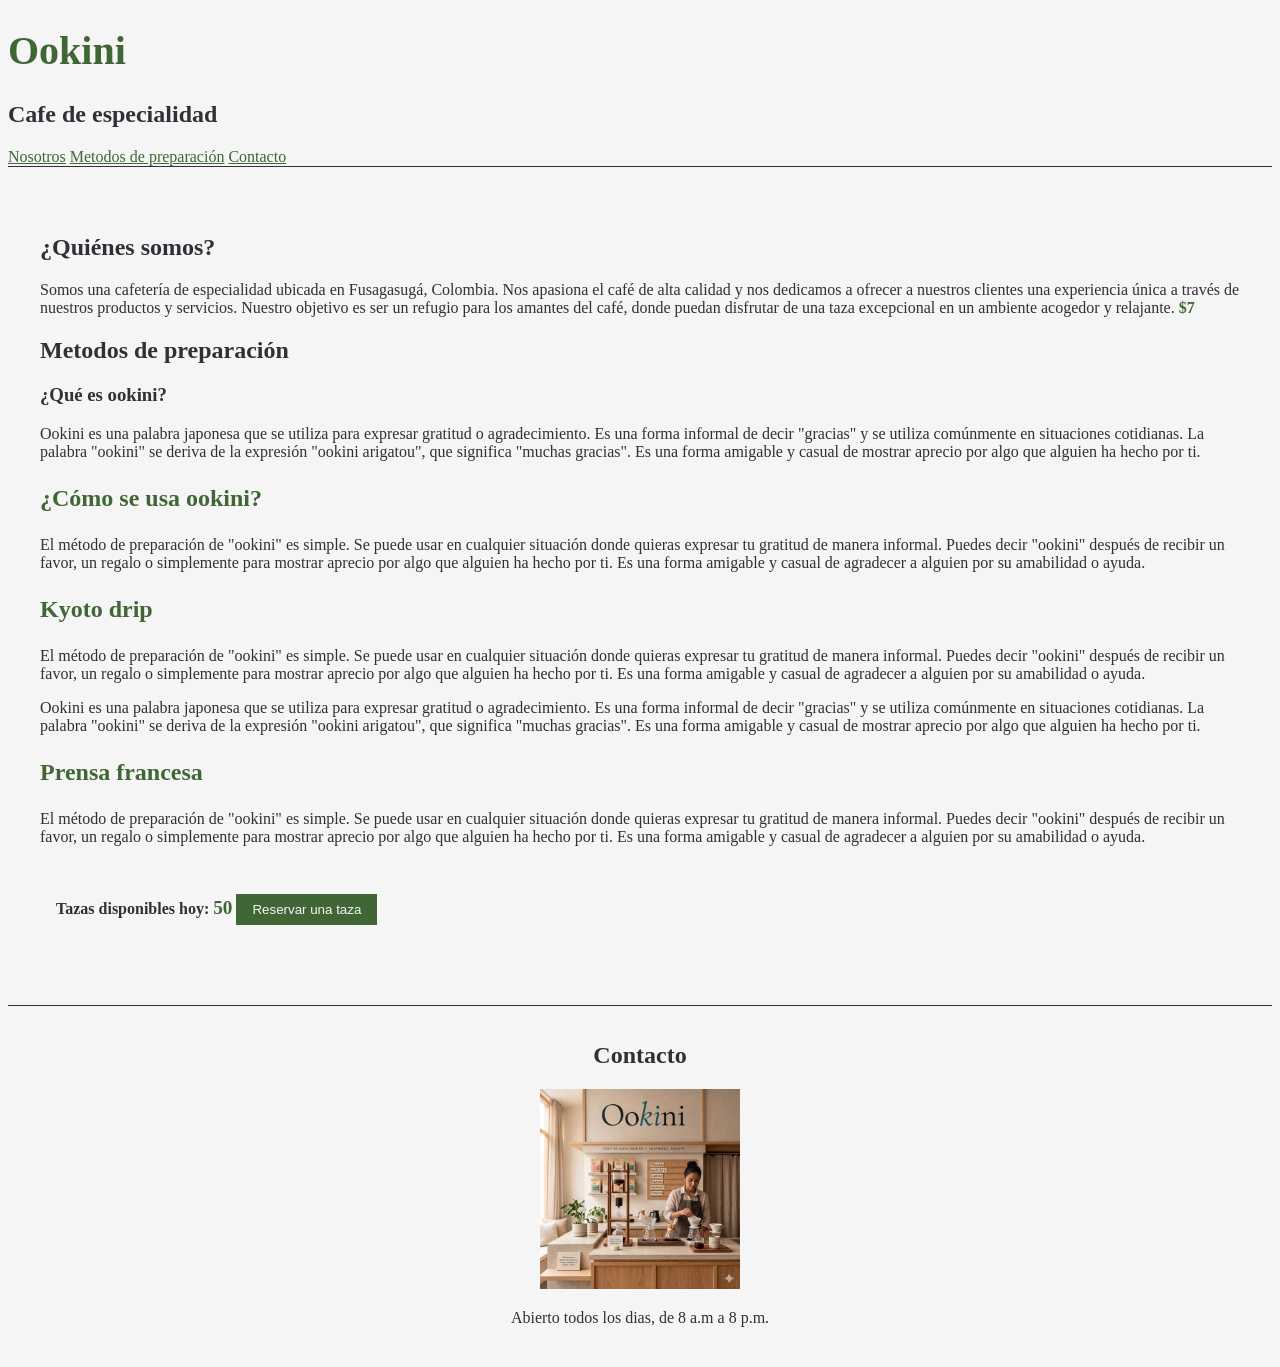
==== index.html @ 03ee31b1 "version inicial del sitio web de ookini" ====
<!DOCTYPE html>
<html lang="es">
<head>
    <meta charset="UTF-8">
    <meta name="viewport" content="width=device-width, initial-scale=1.0">
    <link rel="stylesheet" href="styles.css">
    <title>Ookini</title>

</head>

<body>

    <header>
        <h1>Ookini</h1>
        <h2> Cafe de especialidad</h2>
        <nav>
            <a href ="#Nosotros">Nosotros</a>
            <a href="#Metodos">Metodos de preparación</a>
            <a href="#Contacto">Contacto</a>
        </nav>
    </header>

    <main>
        <section id="Nosotros">
            <h2>¿Quiénes somos?</h2>
            <p>Somos una cafetería de especialidad ubicada en Fusagasugá, Colombia.
                 Nos apasiona el café de alta calidad y nos dedicamos a ofrecer a nuestros clientes
                una experiencia única a través de nuestros productos y servicios. Nuestro objetivo 
                es ser un refugio para los amantes del café, donde puedan disfrutar de una taza excepcional 
                en un ambiente acogedor y relajante. <span class="precio">$7</span></p>
        <section id="Metodos">
            <h2>Metodos de preparación</h2>
            <h3>¿Qué es ookini?</h3>
             <p>Ookini es una palabra japonesa que se utiliza para expresar gratitud o agradecimiento. Es una forma informal de decir "gracias" y se utiliza comúnmente en situaciones cotidianas. La palabra "ookini" se deriva de la expresión "ookini arigatou", que significa "muchas gracias". Es una forma amigable y casual de mostrar aprecio por algo que alguien ha hecho por ti.</p>
            
             <h3 class="metodo-titulo">¿Cómo se usa ookini?</h3>
              <p>El método de preparación de "ookini" es simple. Se puede usar en cualquier situación donde quieras expresar tu gratitud de manera informal. Puedes decir "ookini" después de recibir un favor, un regalo o simplemente para mostrar aprecio por algo que alguien ha hecho por ti. Es una forma amigable y casual de agradecer a alguien por su amabilidad o ayuda.</p>
              <h3 class="metodo-titulo">Kyoto drip</h3>
            <p>El método de preparación de "ookini" es simple. Se puede usar en cualquier situación donde quieras expresar tu gratitud de manera informal. Puedes decir "ookini" después de recibir un favor, un regalo o simplemente para mostrar aprecio por algo que alguien ha hecho por ti. Es una forma amigable y casual de agradecer a alguien por su amabilidad o ayuda.</p>
             <p>Ookini es una palabra japonesa que se utiliza para expresar gratitud o agradecimiento. Es una forma informal de decir "gracias" y se utiliza comúnmente en situaciones cotidianas. La palabra "ookini" se deriva de la expresión "ookini arigatou", que significa "muchas gracias". Es una forma amigable y casual de mostrar aprecio por algo que alguien ha hecho por ti.</p>
             <h3 class="metodo-titulo">Prensa francesa</h3>
              <p>El método de preparación de "ookini" es simple. Se puede usar en cualquier situación donde quieras expresar tu gratitud de manera informal. Puedes decir "ookini" después de recibir un favor, un regalo o simplemente para mostrar aprecio por algo que alguien ha hecho por ti. Es una forma amigable y casual de agradecer a alguien por su amabilidad o ayuda.</p>
    
        </section>

        <section id="reservas">
            <p> Tazas disponibles hoy: <span id="contador-Tazas">50</span>  
                <button id="boton-reservar">Reservar una taza</button></p>
                
           
        </section>
 </main>
       <footer>
        <h2 id="Contacto">Contacto</h2>
        <img src="ookini-barra.jpeg" alt="Imagen de cafeteria" width="200" height="200">
        <p> Abierto todos los dias, de 8 a.m a 8 p.m. <a href="mailto: HOSEPT.E@GMAIL.COM"> 
         </footer>

    <script src="script.js"></script>
    </body>
    
    

</html>
---- styles.css ----
body {
    background-color: #f5f5f5;
    font-family: Georgia, serif;
    color: #342e37
}
h1 {
    color: #3F6634;
    font-size: 2.5em;
}
header {
    padding: 1.5rem 2 rem;
    border-bottom: 1px solid #342e37;
}
nav a {
    color: #3F6634;
}

main {
    padding: 3rem 2rem;
}
body {
    background-color: #f5f5f5;
    font-family: Georgia, serif;
    color: #342e37
}
.precio {
   font-weight: bold;
    color: #3F6634;
}
.metodo-titulo {
    font-size: 1.5em;
    color: #3F6634;
}
footer {
    text-align: center;
    padding: 1rem;
    border-top: 1px solid #342e37;
    color: #342e37;
}

#reservas {
    font-weight: bold;
    background-color: #f5f5f5;
    
    padding: 1rem;
    border: none;
    cursor: pointer;
}

#contador-Tazas {
    font-size: 1.2em;
    color: #3F6634;
    font-weight: bold;
}
#boton-reservar {
    padding: 0.5rem 1rem;
    background-color: #3F6634;
    color: #f5f5f5;
    border: none;
    cursor: pointer;
}
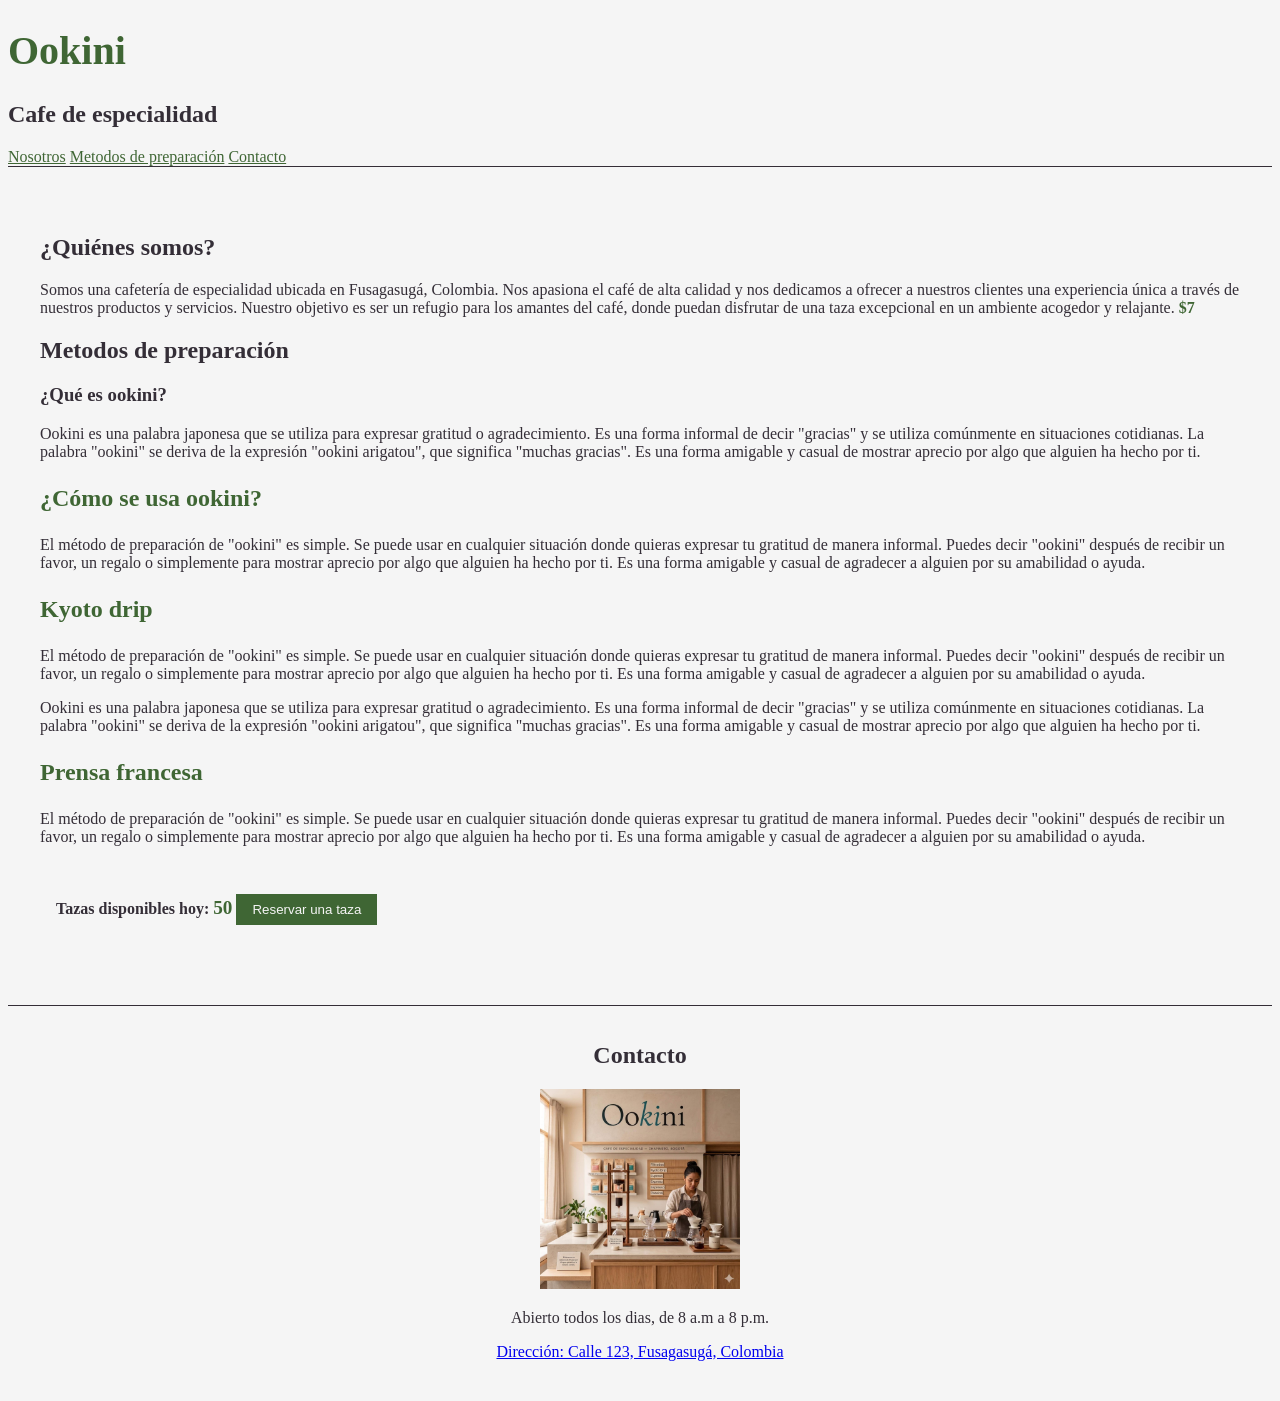
==== commit ac1baac5: "agregar direccion en el footer" ====
--- a/index.html
+++ b/index.html
@@ -53,7 +53,8 @@
        <footer>
         <h2 id="Contacto">Contacto</h2>
         <img src="ookini-barra.jpeg" alt="Imagen de cafeteria" width="200" height="200">
-        <p> Abierto todos los dias, de 8 a.m a 8 p.m. <a href="mailto: HOSEPT.E@GMAIL.COM"> 
+        <p> Abierto todos los dias, de 8 a.m a 8 p.m. <a href="mailto: HOSEPT.E@GMAIL.COM">
+        <p>Dirección: Calle 123, Fusagasugá, Colombia</p>
          </footer>
 
     <script src="script.js"></script>
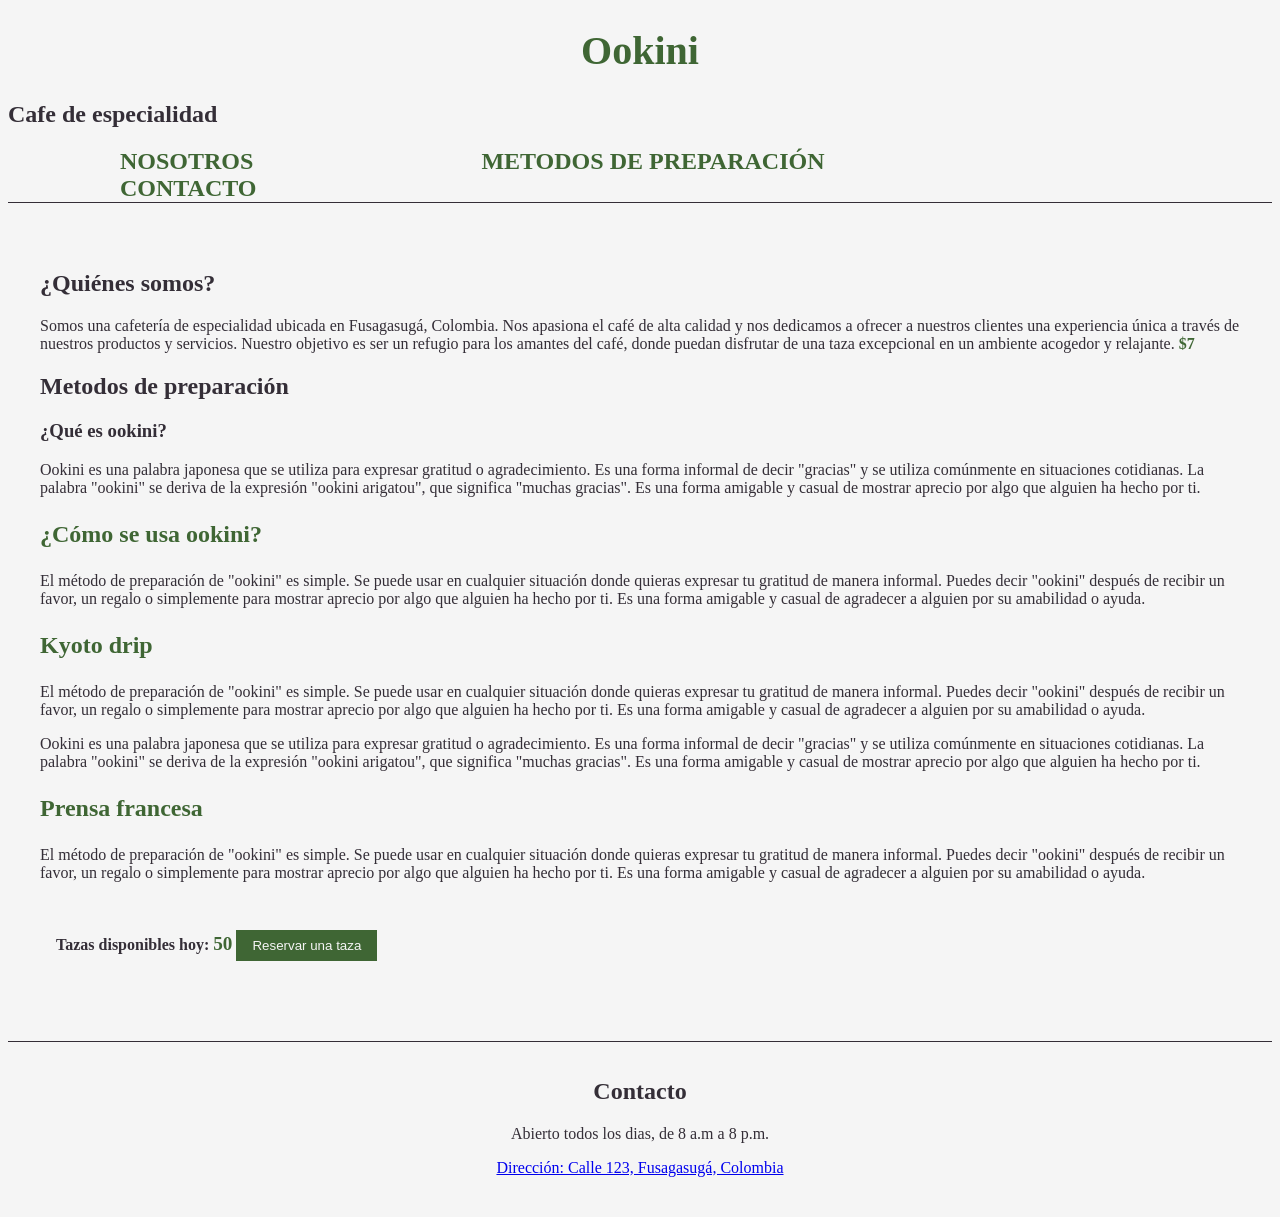
==== commit 0eda5a0a: "Quitar la imagen del fooder en index" ====
--- a/index.html
+++ b/index.html
@@ -52,7 +52,6 @@
  </main>
        <footer>
         <h2 id="Contacto">Contacto</h2>
-        <img src="ookini-barra.jpeg" alt="Imagen de cafeteria" width="200" height="200">
         <p> Abierto todos los dias, de 8 a.m a 8 p.m. <a href="mailto: HOSEPT.E@GMAIL.COM">
         <p>Dirección: Calle 123, Fusagasugá, Colombia</p>
          </footer>
--- a/styles.css
+++ b/styles.css
@@ -7,6 +7,7 @@
 h1 {
     color: #3F6634;
     font-size: 2.5em;
+    text-align: center;
 }
 header {
     padding: 1.5rem 2 rem;
@@ -14,6 +15,13 @@
 }
 nav a {
     color: #3F6634;
+    font-weight: bold;
+    font-size: 1.5em;
+    text-transform: uppercase;
+    text-align: center;
+    text-decoration: none;
+    margin: 0 7rem;
+
 }
 
 main {
